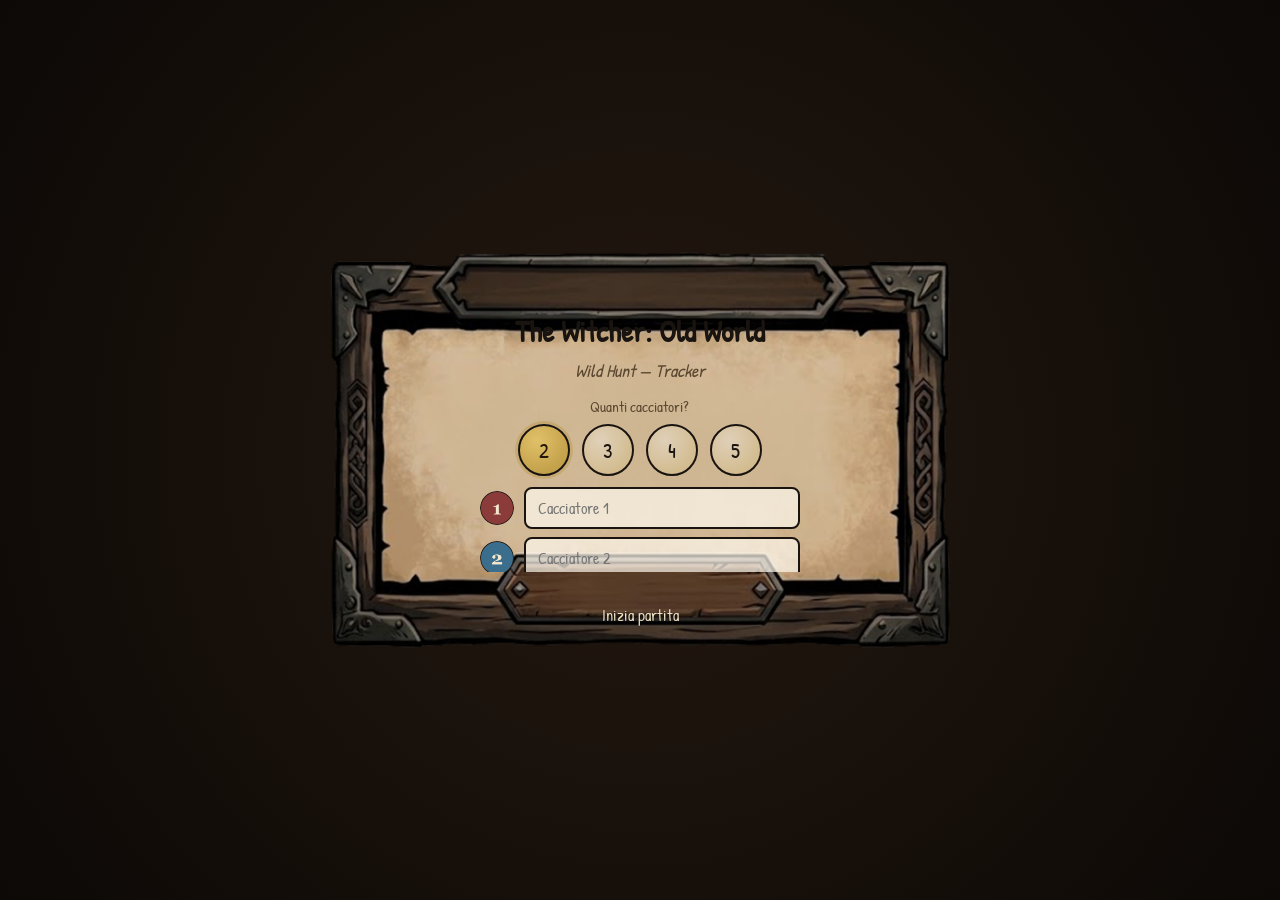
==== witcher/index.html @ 25c95993 "Add files via upload" ====
<!DOCTYPE html>
<html lang="it">
  <head>
    <meta charset="UTF-8" />
    <meta
      name="viewport"
      content="width=device-width, initial-scale=1.0, maximum-scale=1.0, user-scalable=no, viewport-fit=cover"
    />
    <meta name="theme-color" content="#2b2018" />
    <link rel="manifest" href="manifest.json" />
    <link rel="icon" href="public/favicon.svg" />
    <link rel="preconnect" href="https://fonts.googleapis.com" />
    <link rel="preconnect" href="https://fonts.gstatic.com" crossorigin />
    <link href="https://fonts.googleapis.com/css2?family=Patrick+Hand&display=swap" rel="stylesheet" />
    <link rel="stylesheet" href="style.css" />
    <title>The Witcher: Old World — Tracker</title>
  </head>
  <body>
    <div id="app"></div>
    <script src="data.js"></script>
    <script src="app.js"></script>
    <script>
      if ('serviceWorker' in navigator) {
        window.addEventListener('load', () => navigator.serviceWorker.register('sw.js').catch(() => {}))
      }
    </script>
  </body>
</html>
---- witcher/style.css ----
:root {
  --ink: #1a1410;
  --parchment: #e8d4a8;
  --parchment-dark: #cdb480;
  --gold: #b8943f;
  --bg-w: 2800;
  --bg-h: 1752;
  --font: 'Patrick Hand', 'Comic Sans MS', cursive;
}
* { box-sizing: border-box; -webkit-tap-highlight-color: transparent; margin: 0; }
html, body, #app {
  height: 100%; width: 100%; overflow: hidden;
  font-family: var(--font); color: var(--ink); background: #0c0906;
  user-select: none; touch-action: manipulation;
}
#app { display: flex; align-items: center; justify-content: center; }
button { font-family: inherit; cursor: pointer; border: none; background: none; color: inherit; padding: 0; }

/* Stage */
.stage {
  position: relative;
  aspect-ratio: var(--bg-w) / var(--bg-h);
  width: min(100vw, calc(100vh * (var(--bg-w) / var(--bg-h))));
  max-height: 100vh;
}
.stage-bg { position: absolute; inset: 0; width: 100%; height: 100%; object-fit: fill; pointer-events: none; }
.layer { position: absolute; inset: 0; }
.new-game {
  position: absolute; top: 2.5%; right: 1.8%; width: 3.4%; aspect-ratio: 1;
  border-radius: 50%; background: rgba(40,28,16,.55); border: 2px solid rgba(20,14,8,.8);
  color: #e8d4a8; font-size: clamp(14px,1.6vw,20px); line-height: 1; z-index: 20;
}
.new-game:active { transform: scale(.9); }

/* Slot mostro */
.slot-pos { position: absolute; transform: translate(-50%, -50%); }
.slot-hotspot { width: 100%; aspect-ratio: 240/272; border-radius: 12%; }
.slot-hotspot:active { background: rgba(255,255,255,.12); }
.slot-filled { width: 100%; }
.hextoken { position: relative; display: inline-block; width: 100%; aspect-ratio: 240/272; }
.hex-frame { position: absolute; inset: 0; width: 100%; height: 100%; pointer-events: none; }
.hex-photo {
  position: absolute; inset: 5%; width: 90%; height: 90%; object-fit: cover;
  clip-path: polygon(50% 1%, 95% 26%, 95% 74%, 50% 99%, 5% 74%, 5% 26%);
}
.mname { position: absolute; transform: translate(-50%, -50%); width: 16%; text-align: center; pointer-events: none; }
.mname-txt { font-family: var(--font); font-size: clamp(14px,1.5vw,22px); color: #1a1207; line-height: 1; }
.segui-hotspot { position: absolute; transform: translate(-50%, -50%); width: 6.6%; height: 4%; }
.segui-hotspot:active { background: rgba(255,255,255,.18); border-radius: 8px; }

/* Tracce */
.tracks {
  position: absolute; transform: translateX(-50%);
  display: flex; flex-direction: column; gap: 10px; align-items: center;
  width: 16%; max-height: 34%; overflow-y: auto;
}
.track { display: flex; align-items: center; justify-content: center; }
.track > :nth-child(2) { margin-left: -10px; }

/* Token */
.token { position: relative; display: inline-flex; flex-shrink: 0; }
.token-inner {
  position: absolute; inset: 9%; border-radius: 50%; overflow: hidden;
  display: flex; align-items: center; justify-content: center; background: var(--parchment);
}
.token-photo { width: 100%; height: 100%; object-fit: cover; }
.token-bare { width: 100%; height: 100%; object-fit: contain; }
.token-frame { position: absolute; inset: 0; width: 100%; height: 100%; pointer-events: none; }

/* Missioni */
.mission-layer { position: absolute; left: 54%; top: 18%; width: 36%; height: 70%; }
.mission-scroll { height: 100%; overflow-y: auto; display: flex; flex-direction: column; gap: 12px; padding-right: 4px; }
.mission-scroll::-webkit-scrollbar { width: 6px; }
.mission-scroll::-webkit-scrollbar-thumb { background: rgba(60,44,26,.5); border-radius: 3px; }
.mission-row { position: relative; min-height: 92px; display: flex; align-items: center; }
.mission-row.done { opacity: .5; filter: grayscale(.5) sepia(.15); }
.row-frame { position: absolute; inset: 0; width: 100%; height: 100%; object-fit: fill; pointer-events: none; }
.row-content { position: relative; z-index: 1; display: flex; align-items: center; gap: 12px; width: 100%; padding: 10px 26px; }
.row-head { display: flex; align-items: center; gap: 8px; flex-shrink: 0; }
.mnum { font-family: var(--font); font-size: 30px; color: var(--ink); min-width: 26px; text-align: center; }
.mplayer { display: flex; align-items: center; }
.mplayer .token { margin-left: -8px; }
.mplayer-empty {
  width: 36px; height: 36px; border-radius: 50%; border: 2px dashed rgba(26,20,16,.4);
  display: flex; align-items: center; justify-content: center; font-size: 20px; color: rgba(26,20,16,.5);
}
.markers { display: flex; align-items: center; gap: 10px; flex-wrap: wrap; margin-left: auto; justify-content: flex-end; }
.marker-btn { position: relative; }
.marker-check {
  position: absolute; inset: 0; display: flex; align-items: center; justify-content: center;
  font-size: 30px; color: #3ad14a; text-shadow: 0 1px 4px rgba(0,0,0,.9);
}
.add-marker {
  width: 44px; height: 44px; border-radius: 50%; border: 2px dashed rgba(26,20,16,.4);
  font-size: 22px; color: rgba(26,20,16,.55);
}
.add-marker:active { border-color: var(--gold); }
.add-mission {
  align-self: center; margin-top: 4px; font-size: 18px; color: var(--ink);
  background: rgba(180,150,90,.3); border: 2px solid rgba(26,20,16,.6); border-radius: 8px; padding: 8px 22px;
}
.add-mission:active { background: var(--gold); }

/* Dialog */
.modal-overlay {
  position: fixed; inset: 0; background: rgba(8,5,2,.7);
  display: flex; align-items: center; justify-content: center; z-index: 50; animation: fade .16s ease;
}
@keyframes fade { from { opacity: 0; } }
.dialog {
  position: relative; width: min(680px, 86vw); aspect-ratio: 1344/857;
  display: flex; flex-direction: column; align-items: center; animation: rise .2s cubic-bezier(.2,.9,.3,1.2);
}
@keyframes rise { from { transform: translateY(12px) scale(.97); opacity: 0; } }
.dialog-bg { position: absolute; inset: 0; width: 100%; height: 100%; object-fit: fill; pointer-events: none; }
.dialog-inner {
  position: absolute; z-index: 1; top: 12%; left: 11%; width: 78%; height: 72%;
  display: flex; flex-direction: column; align-items: center; gap: 12px; overflow-y: auto;
}
.dialog-title { font-family: var(--font); font-size: clamp(20px,2.6vw,30px); color: var(--ink); text-align: center; width: 100%; }
.dialog-close, .dialog-confirm {
  position: absolute; bottom: 4.5%; z-index: 2; font-family: var(--font);
  font-size: clamp(16px,2vw,22px); color: #f0e2c2; text-shadow: 0 1px 2px rgba(0,0,0,.7); padding: 4px 22px;
}
.dialog-close { left: 50%; transform: translateX(-50%); }
.dialog-confirm + .dialog-close { left: auto; right: 28%; transform: none; }
.dialog-confirm { left: 30%; transform: translateX(-50%); }
.dialog-confirm:active, .dialog-close:active { color: var(--gold); }

/* Dialog content */
.levels { display: flex; gap: 6%; align-items: center; justify-content: center; width: 100%; margin-top: 4%; }
.level-btn { width: 26%; }
.level-btn img { width: 100%; height: auto; filter: drop-shadow(0 3px 6px rgba(20,12,4,.45)); }
.level-btn:active { transform: scale(.93); }
.opts { display: flex; gap: 18px; flex-wrap: wrap; align-items: flex-start; justify-content: center; margin-top: 3%; }
.opt { position: relative; display: flex; flex-direction: column; align-items: center; gap: 6px; }
.opt:active { transform: scale(.93); }
.opt.sel::after {
  content: '✓'; position: absolute; top: -2px; right: 6px; font-size: 22px; color: #2a8a1f; text-shadow: 0 1px 3px rgba(0,0,0,.6);
}
.opt-label { font-family: var(--font); font-size: 16px; color: var(--ink); max-width: 90px; text-align: center;
  overflow: hidden; text-overflow: ellipsis; white-space: nowrap; }
.loc-grid { display: grid; grid-template-columns: repeat(6, 1fr); gap: 10px; width: 100%; margin-top: 2%; overflow-y: auto; }
.loc-opt { position: relative; display: flex; justify-content: center; padding: 3px; border-radius: 50%; }
.loc-opt.sel { box-shadow: 0 0 0 3px #3ad14a, 0 0 12px rgba(58,209,74,.6); }
.loc-check { position: absolute; inset: 0; display: flex; align-items: center; justify-content: center;
  font-size: 26px; color: #3ad14a; text-shadow: 0 1px 4px rgba(0,0,0,.9); }

/* Slot machine reel */
.reel { display: flex; flex-direction: column; align-items: center; gap: 8px; margin-top: 2%; transition: transform .25s ease; }
.reel.landed { transform: scale(1.06); }
.reel-img { width: clamp(120px,17vw,180px); height: clamp(120px,17vw,180px); object-fit: contain; }
.reel-img.blur { filter: blur(1.4px) saturate(1.08); }
.reel-label { font-family: var(--font); font-size: clamp(16px,2vw,24px); color: var(--ink); }
.reel.landed .reel-label { text-shadow: 0 0 14px rgba(184,148,63,.7); }

/* Setup */
.setup-stage { height: 100%; width: 100%; display: flex; align-items: center; justify-content: center;
  background: radial-gradient(circle at center, #241810, #0c0906); }
.setup-dialog { width: min(620px, 92vw); aspect-ratio: 1344/857; }
.setup-inner { top: auto; left: 12%; width: 76%; height: 66%; margin-top: 9.5%; gap: 7px; position: absolute; }
.setup-inner h1 { font-family: var(--font); font-size: clamp(20px,3vw,30px); text-align: center; color: var(--ink); }
.subtitle { font-style: italic; font-size: clamp(13px,1.7vw,18px); color: #5a4730; margin-bottom: 6px; }
.setup-inner label { font-family: var(--font); font-size: 15px; color: #5a4730; }
.count-row { display: flex; gap: 12px; }
.count-btn {
  width: clamp(40px,5vw,52px); aspect-ratio: 1; border-radius: 50%; border: 2px solid var(--ink);
  background: radial-gradient(circle at 36% 30%, rgba(255,255,255,.35), var(--parchment-dark));
  font-family: var(--font); font-size: clamp(16px,2vw,21px); color: var(--ink);
}
.count-btn.active {
  background: radial-gradient(circle at 36% 30%, #e0c168, var(--gold)); color: #211606;
  box-shadow: 0 0 0 3px rgba(184,148,63,.4);
}
.names { display: flex; flex-direction: column; gap: 8px; width: 100%; max-width: 320px; margin-top: 4px; }
.name-row { display: flex; align-items: center; gap: 10px; }
.name-avatar { width: 34px; height: 34px; border-radius: 50%; object-fit: cover; }
.name-row input {
  flex: 1; padding: 8px 12px; font-family: var(--font); font-size: 16px; border: 2px solid var(--ink);
  border-radius: 8px; background: rgba(255,250,238,.7); color: var(--ink); outline: none;
}
.name-row input:focus { border-color: var(--gold); box-shadow: 0 0 0 3px rgba(184,148,63,.25); }
.start { font-size: clamp(13px,1.7vw,16px); }
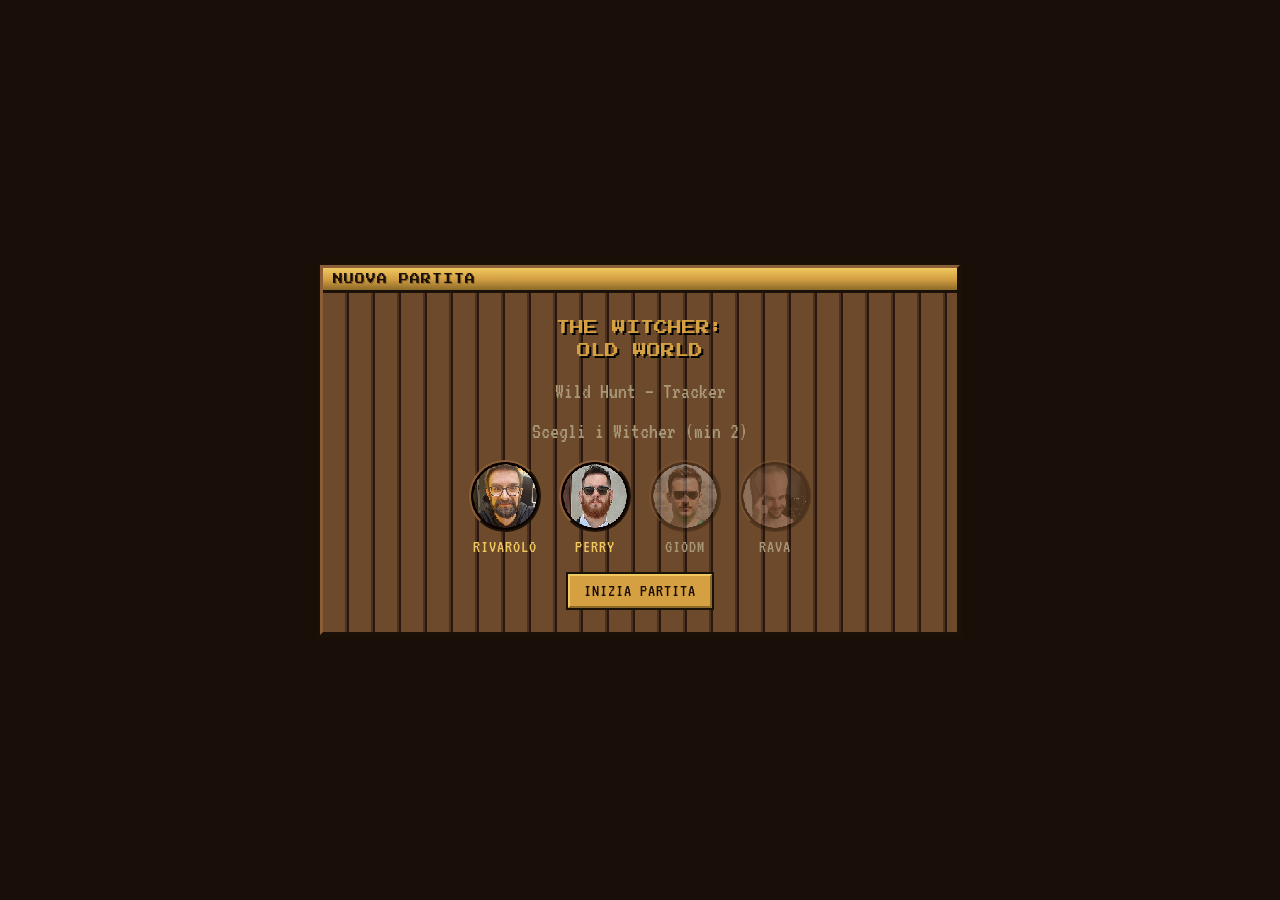
==== commit 8c469d1e: "Add files via upload" ====
--- a/witcher/index.html
+++ b/witcher/index.html
@@ -2,23 +2,23 @@
 <html lang="it">
   <head>
     <meta charset="UTF-8" />
-    <meta
-      name="viewport"
-      content="width=device-width, initial-scale=1.0, maximum-scale=1.0, user-scalable=no, viewport-fit=cover"
-    />
-    <meta name="theme-color" content="#2b2018" />
+    <meta name="viewport" content="width=device-width, initial-scale=1.0, maximum-scale=1.0, user-scalable=no, viewport-fit=cover" />
+    <meta name="theme-color" content="#1a0e08" />
+    <meta http-equiv="Cache-Control" content="no-cache, no-store, must-revalidate" />
     <link rel="manifest" href="manifest.json" />
     <link rel="icon" href="public/favicon.svg" />
     <link rel="preconnect" href="https://fonts.googleapis.com" />
     <link rel="preconnect" href="https://fonts.gstatic.com" crossorigin />
-    <link href="https://fonts.googleapis.com/css2?family=Patrick+Hand&display=swap" rel="stylesheet" />
-    <link rel="stylesheet" href="style.css" />
+    <link href="https://fonts.googleapis.com/css2?family=Press+Start+2P&family=VT323&display=swap" rel="stylesheet" />
+    <link rel="stylesheet" href="style.css?v=6" />
     <title>The Witcher: Old World — Tracker</title>
   </head>
   <body>
     <div id="app"></div>
-    <script src="data.js"></script>
-    <script src="app.js"></script>
+    <script src="data.js?v=6"></script>
+    <script src="witchers.js?v=6"></script>
+    <script src="pixelate.js?v=6"></script>
+    <script src="app.js?v=6"></script>
     <script>
       if ('serviceWorker' in navigator) {
         window.addEventListener('load', () => navigator.serviceWorker.register('sw.js').catch(() => {}))
--- a/witcher/style.css
+++ b/witcher/style.css
@@ -1,183 +1,623 @@
+/* =====================================================
+ * The Witcher: Old World — Tracker  |  PIXEL ART CSS
+ * =====================================================
+ *
+ * NESSUN PNG di cornice/overlay. Tutto il chrome è CSS:
+ *   - bordi beveled (top/left chiari, bottom/right scuri)
+ *   - background a strisce di legno via repeating-linear-gradient
+ *   - header dorato in stile arcade
+ *
+ * Token, hex e card sono shape CSS pure. Le foto dei mostri/luoghi/avatar
+ * passano attraverso il filtro mosaico (pixelate.js).
+ *
+ * Layout normale: niente position:absolute sul tavolo, niente overlay
+ * basati su % di un PNG. Tutto è flex/grid.
+ * ===================================================== */
+
 :root {
-  --ink: #1a1410;
-  --parchment: #e8d4a8;
-  --parchment-dark: #cdb480;
-  --gold: #b8943f;
-  --bg-w: 2800;
-  --bg-h: 1752;
-  --font: 'Patrick Hand', 'Comic Sans MS', cursive;
-}
-* { box-sizing: border-box; -webkit-tap-highlight-color: transparent; margin: 0; }
+  /* Palette pixel-art legno scuro */
+  --bg:          #1a0e08;
+  --wood-dark:   #2a1810;
+  --wood:        #4a3220;
+  --wood-light:  #6e4a2c;
+  --wood-hi:     #8c5e38;
+  --metal-dark:  #1a1108;
+  --metal:       #3a2e22;
+  --gold:        #d4a042;
+  --gold-light:  #f0c860;
+  --gold-dim:    #8c6a2a;
+  --parchment:   #e8d4a8;
+  --green:       #5ab068;
+  --green-dark:  #2d6038;
+  --red:         #c83a1a;
+  --red-dark:    #6e1e10;
+  --blue:        #5a8cc8;
+
+  --text:        #e8d4a8;
+  --text-dim:    #a89878;
+  --text-ink:    #1a0e08;
+
+  --font-ui:     'VT323', 'Courier New', monospace;
+  --font-pixel:  'Press Start 2P', 'VT323', monospace;
+}
+
+/* ===== reset ===== */
+* { box-sizing: border-box; margin: 0; padding: 0; -webkit-tap-highlight-color: transparent; }
 html, body, #app {
   height: 100%; width: 100%; overflow: hidden;
-  font-family: var(--font); color: var(--ink); background: #0c0906;
-  user-select: none; touch-action: manipulation;
-}
-#app { display: flex; align-items: center; justify-content: center; }
-button { font-family: inherit; cursor: pointer; border: none; background: none; color: inherit; padding: 0; }
-
-/* Stage */
-.stage {
+  font-family: var(--font-ui);
+  color: var(--text);
+  background: var(--bg);
+  user-select: none;
+  touch-action: manipulation;
+  image-rendering: pixelated;
+}
+body {
+  /* Pattern di legno orizzontale come sfondo della stanza */
+  background:
+    repeating-linear-gradient(
+      0deg,
+      #150a05 0px, #150a05 3px,
+      #1a0e08 3px, #1a0e08 28px,
+      #221510 28px, #221510 30px
+    );
+}
+button {
+  font-family: inherit; cursor: pointer; border: none;
+  background: none; color: inherit; padding: 0;
+}
+img { display: block; }
+
+/* ===== Tipografia ===== */
+.t-pixel { font-family: var(--font-pixel); letter-spacing: 1px; line-height: 1.3; }
+.t-ui    { font-family: var(--font-ui); }
+h1, h2, .title { font-family: var(--font-pixel); letter-spacing: 1px; }
+
+/* ===== Stage = root layout ===== */
+#app { display: flex; align-items: center; justify-content: center; padding: 8px; }
+
+/* ============================================
+ * COMPONENTE BASE: pannello pixel art
+ * ============================================ */
+.panel {
+  background: var(--wood-dark);
+  border-top:    3px solid var(--wood-hi);
+  border-left:   3px solid var(--wood-hi);
+  border-right:  3px solid var(--metal-dark);
+  border-bottom: 3px solid var(--metal-dark);
+  outline: 2px solid var(--metal-dark);
+  outline-offset: 0;
   position: relative;
-  aspect-ratio: var(--bg-w) / var(--bg-h);
-  width: min(100vw, calc(100vh * (var(--bg-w) / var(--bg-h))));
+}
+.panel-header {
+  background: linear-gradient(180deg, var(--gold-light) 0%, var(--gold) 50%, var(--gold-dim) 100%);
+  color: var(--text-ink);
+  font-family: var(--font-pixel);
+  font-size: 10px;
+  padding: 6px 10px;
+  border-bottom: 3px solid var(--metal-dark);
+  display: flex; align-items: center; justify-content: space-between;
+  gap: 8px;
+  text-transform: uppercase;
+  letter-spacing: 1px;
+  text-shadow: 1px 1px 0 rgba(0,0,0,.25);
+}
+.panel-body {
+  padding: 10px;
+  background:
+    repeating-linear-gradient(
+      90deg,
+      var(--wood-light) 0px,
+      var(--wood-light) 22px,
+      var(--wood) 22px,
+      var(--wood) 24px,
+      var(--wood-dark) 24px,
+      var(--wood-dark) 26px
+    );
+}
+
+/* ============================================
+ * BOTTONI pixel art
+ * ============================================ */
+.btn {
+  font-family: var(--font-ui);
+  font-size: 18px;
+  line-height: 1;
+  padding: 6px 14px;
+  background: var(--wood-light);
+  color: var(--text);
+  border-top:    2px solid var(--wood-hi);
+  border-left:   2px solid var(--wood-hi);
+  border-right:  2px solid var(--wood-dark);
+  border-bottom: 2px solid var(--wood-dark);
+  outline: 2px solid var(--metal-dark);
+  text-transform: uppercase;
+  letter-spacing: 1px;
+  cursor: pointer;
+}
+.btn:active {
+  border-top-color:    var(--wood-dark);
+  border-left-color:   var(--wood-dark);
+  border-right-color:  var(--wood-hi);
+  border-bottom-color: var(--wood-hi);
+  transform: translate(1px, 1px);
+}
+.btn-primary {
+  background: var(--gold);
+  color: var(--text-ink);
+  border-top-color:    var(--gold-light);
+  border-left-color:   var(--gold-light);
+  border-right-color:  var(--gold-dim);
+  border-bottom-color: var(--gold-dim);
+}
+.btn-primary:active {
+  border-top-color:    var(--gold-dim);
+  border-left-color:   var(--gold-dim);
+  border-right-color:  var(--gold-light);
+  border-bottom-color: var(--gold-light);
+}
+.btn-danger { background: var(--red-dark); }
+.btn-sm     { font-size: 14px; padding: 3px 8px; }
+.btn:disabled, .btn[aria-disabled="true"] {
+  opacity: .4; cursor: not-allowed;
+}
+
+/* ============================================
+ * BADGE numerici (pixel)
+ * ============================================ */
+.badge {
+  display: inline-flex; align-items: center; justify-content: center;
+  background: var(--metal-dark); color: var(--gold);
+  font-family: var(--font-pixel); font-size: 10px;
+  padding: 4px 6px; min-width: 22px;
+  border-top:    1px solid var(--metal);
+  border-left:   1px solid var(--metal);
+  border-right:  1px solid #000;
+  border-bottom: 1px solid #000;
+}
+.badge-lg { font-size: 14px; padding: 6px 10px; min-width: 32px; }
+
+/* ============================================
+ * TOKEN: cerchio pixelato con foto + numero
+ * ============================================ */
+.token {
+  position: relative;
+  width: 44px; height: 44px;
+  background: var(--wood-dark);
+  border-top:    2px solid var(--wood-hi);
+  border-left:   2px solid var(--wood-hi);
+  border-right:  2px solid var(--metal-dark);
+  border-bottom: 2px solid var(--metal-dark);
+  border-radius: 50%;
+  flex-shrink: 0;
+  /* niente overflow hidden qui — il numero deve poter uscire dal cerchio */
+}
+.token-img {
+  width: 100%; height: 100%;
+  object-fit: cover;
+  image-rendering: pixelated;
+  border-radius: 50%;   /* clip alla forma del token */
+}
+.token-num {
+  position: absolute;
+  top: -6px; left: -6px;
+  background: var(--metal-dark);
+  color: var(--gold);
+  font-family: var(--font-pixel);
+  font-size: 12px;
+  padding: 4px 6px;
+  border: 2px solid var(--gold);
+  z-index: 3;
+  line-height: 1;
+  min-width: 22px;
+  text-align: center;
+}
+.token-check {
+  position: absolute; inset: 0;
+  display: flex; align-items: center; justify-content: center;
+  font-size: 28px;
+  background: rgba(45, 96, 56, .55);
+  text-shadow: 1px 1px 0 #000;
+}
+.token.done .token-img { opacity: .45; }
+
+.token-sm { width: 36px; height: 36px; }
+.token-sm .token-num { font-size: 10px; padding: 2px 4px; min-width: 18px; top: -5px; left: -5px; }
+
+/* ============================================
+ * HEX mostro (esagono CSS, niente PNG)
+ * ============================================ */
+.hex {
+  position: relative;
+  width: 84px; height: 96px;
+  flex-shrink: 0;
+  cursor: pointer;
+}
+.hex-shape {
+  position: absolute; inset: 0;
+  background: var(--wood-dark);
+  clip-path: polygon(50% 0%, 100% 25%, 100% 75%, 50% 100%, 0% 75%, 0% 25%);
+}
+.hex-shape-inner {
+  position: absolute; inset: 4px;
+  background: var(--wood-light);
+  clip-path: polygon(50% 0%, 100% 25%, 100% 75%, 50% 100%, 0% 75%, 0% 25%);
+  overflow: hidden;
+}
+.hex-img {
+  position: absolute; inset: 0;
+  width: 100%; height: 100%;
+  object-fit: cover;
+  image-rendering: pixelated;
+}
+.hex-empty {
+  position: absolute; inset: 0;
+  display: flex; align-items: center; justify-content: center;
+  color: var(--gold);
+  font-family: var(--font-pixel);
+  font-size: 22px;
+  text-shadow: 1px 1px 0 #000;
+}
+.hex-num {
+  position: absolute;
+  top: 8px; left: 50%; transform: translateX(-50%);
+  z-index: 3;
+}
+.hex-plus {
+  position: absolute; inset: 0;
+  display: flex; align-items: center; justify-content: center;
+  z-index: 3;
+  color: var(--text);
+  font-family: var(--font-pixel);
+  font-size: 28px;
+  text-shadow: 2px 2px 0 #000;
+}
+.hex-content {
+  position: absolute; inset: 0;
+  display: flex; align-items: center; justify-content: center;
+  z-index: 3;
+  font-family: var(--font-pixel);
+  font-size: 14px;
+  color: var(--text);
+  text-shadow: 1px 1px 0 #000;
+}
+.hex:active { transform: translateY(1px); }
+
+/* ============================================
+ * SETUP screen
+ * ============================================ */
+.setup-wrap {
+  display: flex; align-items: center; justify-content: center;
+  width: 100%; height: 100%;
+}
+.setup-panel { width: min(640px, 96vw); }
+.setup-body {
+  display: flex; flex-direction: column; align-items: center;
+  gap: 18px; padding: 24px;
+}
+.setup-title {
+  font-family: var(--font-pixel); font-size: 14px;
+  color: var(--gold); text-align: center; line-height: 1.6;
+  text-shadow: 2px 2px 0 #000;
+}
+.setup-sub {
+  font-family: var(--font-ui); font-size: 22px;
+  color: var(--text-dim);
+}
+.witcher-grid {
+  display: flex; gap: 18px; justify-content: center; flex-wrap: wrap;
+}
+.witcher-pick {
+  display: flex; flex-direction: column; align-items: center; gap: 6px;
+  background: none; cursor: pointer;
+}
+.witcher-pick .token {
+  width: 72px; height: 72px;
+  opacity: .35;
+  transition: opacity .12s;
+}
+.witcher-pick.sel .token { opacity: 1; }
+.witcher-pick .w-name {
+  font-family: var(--font-ui);
+  font-size: 18px;
+  color: var(--text-dim);
+  letter-spacing: 1px;
+}
+.witcher-pick.sel .w-name { color: var(--gold-light); }
+
+/* ============================================
+ * TAVOLO: griglia 2 colonne (mostri | missioni)
+ * ============================================ */
+.table {
+  display: grid;
+  grid-template-columns: 1fr 1fr;
+  gap: 10px;
+  width: 100%; height: 100%;
+  max-width: 1400px;
   max-height: 100vh;
-}
-.stage-bg { position: absolute; inset: 0; width: 100%; height: 100%; object-fit: fill; pointer-events: none; }
-.layer { position: absolute; inset: 0; }
-.new-game {
-  position: absolute; top: 2.5%; right: 1.8%; width: 3.4%; aspect-ratio: 1;
-  border-radius: 50%; background: rgba(40,28,16,.55); border: 2px solid rgba(20,14,8,.8);
-  color: #e8d4a8; font-size: clamp(14px,1.6vw,20px); line-height: 1; z-index: 20;
-}
-.new-game:active { transform: scale(.9); }
-
-/* Slot mostro */
-.slot-pos { position: absolute; transform: translate(-50%, -50%); }
-.slot-hotspot { width: 100%; aspect-ratio: 240/272; border-radius: 12%; }
-.slot-hotspot:active { background: rgba(255,255,255,.12); }
-.slot-filled { width: 100%; }
-.hextoken { position: relative; display: inline-block; width: 100%; aspect-ratio: 240/272; }
-.hex-frame { position: absolute; inset: 0; width: 100%; height: 100%; pointer-events: none; }
-.hex-photo {
-  position: absolute; inset: 5%; width: 90%; height: 90%; object-fit: cover;
-  clip-path: polygon(50% 1%, 95% 26%, 95% 74%, 50% 99%, 5% 74%, 5% 26%);
-}
-.mname { position: absolute; transform: translate(-50%, -50%); width: 16%; text-align: center; pointer-events: none; }
-.mname-txt { font-family: var(--font); font-size: clamp(14px,1.5vw,22px); color: #1a1207; line-height: 1; }
-.segui-hotspot { position: absolute; transform: translate(-50%, -50%); width: 6.6%; height: 4%; }
-.segui-hotspot:active { background: rgba(255,255,255,.18); border-radius: 8px; }
-
-/* Tracce */
+  padding: 6px;
+}
+
+/* Pannello a sinistra: 3 card mostro affiancate */
+.monsters {
+  display: grid;
+  grid-template-columns: repeat(3, 1fr);
+  gap: 8px;
+}
+.monster-card { display: flex; flex-direction: column; }
+.monster-card .panel-body {
+  flex: 1;
+  display: flex; flex-direction: column;
+  align-items: center;
+  gap: 8px;
+  min-height: 0;
+}
+.terrain-icon {
+  width: 18px; height: 18px;
+  image-rendering: pixelated;
+}
+.monster-hex-wrap {
+  display: flex; flex-direction: column; align-items: center; gap: 4px;
+}
+.monster-name {
+  font-family: var(--font-ui);
+  font-size: 18px;
+  color: var(--text);
+  text-align: center;
+  line-height: 1;
+  min-height: 18px;
+  letter-spacing: 1px;
+}
 .tracks {
-  position: absolute; transform: translateX(-50%);
-  display: flex; flex-direction: column; gap: 10px; align-items: center;
-  width: 16%; max-height: 34%; overflow-y: auto;
-}
-.track { display: flex; align-items: center; justify-content: center; }
-.track > :nth-child(2) { margin-left: -10px; }
-
-/* Token */
-.token { position: relative; display: inline-flex; flex-shrink: 0; }
-.token-inner {
-  position: absolute; inset: 9%; border-radius: 50%; overflow: hidden;
-  display: flex; align-items: center; justify-content: center; background: var(--parchment);
-}
-.token-photo { width: 100%; height: 100%; object-fit: cover; }
-.token-bare { width: 100%; height: 100%; object-fit: contain; }
-.token-frame { position: absolute; inset: 0; width: 100%; height: 100%; pointer-events: none; }
-
-/* Missioni */
-.mission-layer { position: absolute; left: 54%; top: 18%; width: 36%; height: 70%; }
-.mission-scroll { height: 100%; overflow-y: auto; display: flex; flex-direction: column; gap: 12px; padding-right: 4px; }
-.mission-scroll::-webkit-scrollbar { width: 6px; }
-.mission-scroll::-webkit-scrollbar-thumb { background: rgba(60,44,26,.5); border-radius: 3px; }
-.mission-row { position: relative; min-height: 92px; display: flex; align-items: center; }
-.mission-row.done { opacity: .5; filter: grayscale(.5) sepia(.15); }
-.row-frame { position: absolute; inset: 0; width: 100%; height: 100%; object-fit: fill; pointer-events: none; }
-.row-content { position: relative; z-index: 1; display: flex; align-items: center; gap: 12px; width: 100%; padding: 10px 26px; }
-.row-head { display: flex; align-items: center; gap: 8px; flex-shrink: 0; }
-.mnum { font-family: var(--font); font-size: 30px; color: var(--ink); min-width: 26px; text-align: center; }
-.mplayer { display: flex; align-items: center; }
-.mplayer .token { margin-left: -8px; }
-.mplayer-empty {
-  width: 36px; height: 36px; border-radius: 50%; border: 2px dashed rgba(26,20,16,.4);
-  display: flex; align-items: center; justify-content: center; font-size: 20px; color: rgba(26,20,16,.5);
-}
-.markers { display: flex; align-items: center; gap: 10px; flex-wrap: wrap; margin-left: auto; justify-content: flex-end; }
-.marker-btn { position: relative; }
-.marker-check {
-  position: absolute; inset: 0; display: flex; align-items: center; justify-content: center;
-  font-size: 30px; color: #3ad14a; text-shadow: 0 1px 4px rgba(0,0,0,.9);
-}
-.add-marker {
-  width: 44px; height: 44px; border-radius: 50%; border: 2px dashed rgba(26,20,16,.4);
-  font-size: 22px; color: rgba(26,20,16,.55);
-}
-.add-marker:active { border-color: var(--gold); }
-.add-mission {
-  align-self: center; margin-top: 4px; font-size: 18px; color: var(--ink);
-  background: rgba(180,150,90,.3); border: 2px solid rgba(26,20,16,.6); border-radius: 8px; padding: 8px 22px;
-}
-.add-mission:active { background: var(--gold); }
-
-/* Dialog */
-.modal-overlay {
-  position: fixed; inset: 0; background: rgba(8,5,2,.7);
-  display: flex; align-items: center; justify-content: center; z-index: 50; animation: fade .16s ease;
+  display: flex; flex-direction: column; gap: 4px;
+  align-items: center; width: 100%;
+  overflow-y: auto;
+  flex: 1; min-height: 0;
+}
+.track {
+  display: flex; align-items: center; gap: 4px;
+}
+
+/* Pannello destro: missioni */
+.missions { display: flex; flex-direction: column; min-height: 0; }
+.missions .panel-body {
+  flex: 1;
+  display: flex; flex-direction: column;
+  gap: 8px;
+  overflow-y: auto;
+  min-height: 0;
+}
+
+/* Card missione */
+.mission {
+  background: var(--wood);
+  border-top:    2px solid var(--wood-hi);
+  border-left:   2px solid var(--wood-hi);
+  border-right:  2px solid var(--wood-dark);
+  border-bottom: 2px solid var(--wood-dark);
+  outline: 1px solid var(--metal-dark);
+  padding: 8px;
+  display: flex; align-items: center; gap: 10px;
+  flex-wrap: wrap;
+}
+.mission.done {
+  background: var(--green-dark);
+  outline-color: var(--green);
+}
+.mission-num {
+  font-family: var(--font-pixel);
+  font-size: 14px;
+  color: var(--gold-light);
+  background: var(--metal-dark);
+  padding: 6px 10px;
+  border: 1px solid var(--gold);
+  flex-shrink: 0;
+}
+.mission-witchers {
+  display: flex; align-items: center; flex-shrink: 0;
+  background: none; cursor: pointer; padding: 2px;
+  border: none;
+}
+.mission-witchers .token { width: 32px; height: 32px; margin-left: -6px; }
+.mission-witchers .token:first-child { margin-left: 0; }
+.mission-witchers-add {
+  display: inline-flex; align-items: center; justify-content: center;
+  width: 28px; height: 28px; margin-left: 4px;
+  background: var(--metal-dark); color: var(--gold);
+  font-family: var(--font-pixel); font-size: 14px;
+  border: 2px solid var(--gold-dim);
+  line-height: 1;
+}
+.mission-witchers:active .mission-witchers-add {
+  background: var(--gold); color: var(--text-ink);
+}
+.mission-markers {
+  display: flex; gap: 6px; flex-wrap: wrap;
+  margin-left: auto;
+}
+.mission-actions { display: flex; gap: 4px; }
+
+/* ============================================
+ * Slot vuoto / placeholder
+ * ============================================ */
+.slot-empty {
+  font-family: var(--font-ui);
+  font-size: 18px;
+  color: var(--text-dim);
+  text-align: center;
+}
+
+/* ============================================
+ * NEW GAME btn
+ * ============================================ */
+.new-game-btn {
+  font-family: var(--font-pixel); font-size: 9px;
+  background: none; color: var(--text-ink);
+  cursor: pointer; padding: 0;
+}
+
+/* ============================================
+ * MODAL / DIALOG (pixel)
+ * ============================================ */
+.modal {
+  position: fixed; inset: 0; z-index: 50;
+  background: rgba(8,4,2,.78);
+  display: flex; align-items: center; justify-content: center;
+  padding: 10px;
+  animation: fade .15s ease;
 }
 @keyframes fade { from { opacity: 0; } }
+
 .dialog {
-  position: relative; width: min(680px, 86vw); aspect-ratio: 1344/857;
-  display: flex; flex-direction: column; align-items: center; animation: rise .2s cubic-bezier(.2,.9,.3,1.2);
-}
-@keyframes rise { from { transform: translateY(12px) scale(.97); opacity: 0; } }
-.dialog-bg { position: absolute; inset: 0; width: 100%; height: 100%; object-fit: fill; pointer-events: none; }
-.dialog-inner {
-  position: absolute; z-index: 1; top: 12%; left: 11%; width: 78%; height: 72%;
-  display: flex; flex-direction: column; align-items: center; gap: 12px; overflow-y: auto;
-}
-.dialog-title { font-family: var(--font); font-size: clamp(20px,2.6vw,30px); color: var(--ink); text-align: center; width: 100%; }
-.dialog-close, .dialog-confirm {
-  position: absolute; bottom: 4.5%; z-index: 2; font-family: var(--font);
-  font-size: clamp(16px,2vw,22px); color: #f0e2c2; text-shadow: 0 1px 2px rgba(0,0,0,.7); padding: 4px 22px;
-}
-.dialog-close { left: 50%; transform: translateX(-50%); }
-.dialog-confirm + .dialog-close { left: auto; right: 28%; transform: none; }
-.dialog-confirm { left: 30%; transform: translateX(-50%); }
-.dialog-confirm:active, .dialog-close:active { color: var(--gold); }
-
-/* Dialog content */
-.levels { display: flex; gap: 6%; align-items: center; justify-content: center; width: 100%; margin-top: 4%; }
-.level-btn { width: 26%; }
-.level-btn img { width: 100%; height: auto; filter: drop-shadow(0 3px 6px rgba(20,12,4,.45)); }
-.level-btn:active { transform: scale(.93); }
-.opts { display: flex; gap: 18px; flex-wrap: wrap; align-items: flex-start; justify-content: center; margin-top: 3%; }
-.opt { position: relative; display: flex; flex-direction: column; align-items: center; gap: 6px; }
-.opt:active { transform: scale(.93); }
-.opt.sel::after {
-  content: '✓'; position: absolute; top: -2px; right: 6px; font-size: 22px; color: #2a8a1f; text-shadow: 0 1px 3px rgba(0,0,0,.6);
-}
-.opt-label { font-family: var(--font); font-size: 16px; color: var(--ink); max-width: 90px; text-align: center;
-  overflow: hidden; text-overflow: ellipsis; white-space: nowrap; }
-.loc-grid { display: grid; grid-template-columns: repeat(6, 1fr); gap: 10px; width: 100%; margin-top: 2%; overflow-y: auto; }
-.loc-opt { position: relative; display: flex; justify-content: center; padding: 3px; border-radius: 50%; }
-.loc-opt.sel { box-shadow: 0 0 0 3px #3ad14a, 0 0 12px rgba(58,209,74,.6); }
-.loc-check { position: absolute; inset: 0; display: flex; align-items: center; justify-content: center;
-  font-size: 26px; color: #3ad14a; text-shadow: 0 1px 4px rgba(0,0,0,.9); }
-
-/* Slot machine reel */
-.reel { display: flex; flex-direction: column; align-items: center; gap: 8px; margin-top: 2%; transition: transform .25s ease; }
-.reel.landed { transform: scale(1.06); }
-.reel-img { width: clamp(120px,17vw,180px); height: clamp(120px,17vw,180px); object-fit: contain; }
-.reel-img.blur { filter: blur(1.4px) saturate(1.08); }
-.reel-label { font-family: var(--font); font-size: clamp(16px,2vw,24px); color: var(--ink); }
-.reel.landed .reel-label { text-shadow: 0 0 14px rgba(184,148,63,.7); }
-
-/* Setup */
-.setup-stage { height: 100%; width: 100%; display: flex; align-items: center; justify-content: center;
-  background: radial-gradient(circle at center, #241810, #0c0906); }
-.setup-dialog { width: min(620px, 92vw); aspect-ratio: 1344/857; }
-.setup-inner { top: auto; left: 12%; width: 76%; height: 66%; margin-top: 9.5%; gap: 7px; position: absolute; }
-.setup-inner h1 { font-family: var(--font); font-size: clamp(20px,3vw,30px); text-align: center; color: var(--ink); }
-.subtitle { font-style: italic; font-size: clamp(13px,1.7vw,18px); color: #5a4730; margin-bottom: 6px; }
-.setup-inner label { font-family: var(--font); font-size: 15px; color: #5a4730; }
-.count-row { display: flex; gap: 12px; }
-.count-btn {
-  width: clamp(40px,5vw,52px); aspect-ratio: 1; border-radius: 50%; border: 2px solid var(--ink);
-  background: radial-gradient(circle at 36% 30%, rgba(255,255,255,.35), var(--parchment-dark));
-  font-family: var(--font); font-size: clamp(16px,2vw,21px); color: var(--ink);
-}
-.count-btn.active {
-  background: radial-gradient(circle at 36% 30%, #e0c168, var(--gold)); color: #211606;
-  box-shadow: 0 0 0 3px rgba(184,148,63,.4);
-}
-.names { display: flex; flex-direction: column; gap: 8px; width: 100%; max-width: 320px; margin-top: 4px; }
-.name-row { display: flex; align-items: center; gap: 10px; }
-.name-avatar { width: 34px; height: 34px; border-radius: 50%; object-fit: cover; }
-.name-row input {
-  flex: 1; padding: 8px 12px; font-family: var(--font); font-size: 16px; border: 2px solid var(--ink);
-  border-radius: 8px; background: rgba(255,250,238,.7); color: var(--ink); outline: none;
-}
-.name-row input:focus { border-color: var(--gold); box-shadow: 0 0 0 3px rgba(184,148,63,.25); }
-.start { font-size: clamp(13px,1.7vw,16px); }
+  width: min(720px, 96vw);
+  max-height: 92vh;
+  display: flex; flex-direction: column;
+  animation: rise .2s cubic-bezier(.2,.9,.3,1.2);
+}
+@keyframes rise { from { transform: translateY(8px) scale(.98); opacity: 0; } }
+.dialog .panel-body {
+  display: flex; flex-direction: column;
+  gap: 14px; align-items: center;
+  padding: 18px;
+  overflow-y: auto;
+}
+.dialog-actions {
+  background: var(--metal-dark);
+  padding: 8px 12px;
+  display: flex; gap: 10px; justify-content: center;
+  border-top: 2px solid var(--gold);
+}
+
+/* Scelta livello mostro */
+.levels { display: flex; gap: 14px; justify-content: center; flex-wrap: wrap; }
+.level-btn {
+  background: none; cursor: pointer;
+  padding: 6px; transition: transform .12s;
+}
+.level-btn img {
+  width: 110px; height: auto;
+  image-rendering: pixelated;
+  filter: drop-shadow(2px 2px 0 #000);
+}
+.level-btn:active { transform: scale(.94); }
+
+/* Opzioni (witcher / luoghi nei dialog) */
+.opts {
+  display: flex; gap: 12px; justify-content: center; flex-wrap: wrap;
+}
+.opt {
+  display: flex; flex-direction: column; align-items: center; gap: 4px;
+  background: none; cursor: pointer; padding: 4px;
+}
+.opt .token { width: 56px; height: 56px; opacity: .55; }
+.opt.sel .token { opacity: 1; outline: 2px solid var(--gold); outline-offset: 2px; }
+.opt-label { font-family: var(--font-ui); font-size: 18px; color: var(--text); }
+.opt.sel .opt-label { color: var(--gold-light); }
+
+/* Griglia luoghi (18) */
+.loc-grid {
+  display: grid;
+  grid-template-columns: repeat(6, 1fr);
+  gap: 8px;
+  width: 100%;
+  max-width: 480px;
+}
+.loc-grid .opt { padding: 2px; }
+.loc-grid .token { width: 100%; max-width: 56px; height: auto; aspect-ratio: 1; }
+
+/* ============================================
+ * SLOT MACHINE (randomizer)
+ * ============================================ */
+.reel {
+  display: flex; flex-direction: column; align-items: center;
+  gap: 10px; padding: 10px;
+}
+.reel-frame {
+  width: 140px; height: 140px;
+  background: none;
+  display: flex; align-items: center; justify-content: center;
+  overflow: hidden;
+}
+.reel-frame img {
+  max-width: 100%; max-height: 100%;
+  image-rendering: pixelated;
+}
+.reel-frame.blur img { filter: blur(1.5px); }
+.reel-label {
+  font-family: var(--font-pixel); font-size: 12px;
+  color: var(--gold-light);
+  text-align: center;
+  text-shadow: 1px 1px 0 #000;
+}
+.reel.landed .reel-label { color: var(--green); }
+
+/* ============================================
+ * SCONFITTO (defeat)
+ * ============================================ */
+.defeat {
+  position: fixed; inset: 0; z-index: 100;
+  background: rgba(8,4,2,.85);
+  display: flex; flex-direction: column;
+  align-items: center; justify-content: center;
+  gap: 24px;
+  animation: fade .15s ease;
+  transition: opacity .25s ease;
+}
+.defeat.out { opacity: 0; }
+.defeat-hex-stage {
+  position: relative;
+  width: 200px; height: 220px;
+}
+.defeat-half {
+  position: absolute; inset: 0;
+}
+.defeat-half .hex {
+  width: 100%; height: 100%;
+}
+.defeat-half.top {
+  clip-path: polygon(0 0, 100% 0, 100% 30%, 0 70%);
+  animation: cutTop .7s .5s cubic-bezier(.4,0,.7,1) forwards;
+}
+.defeat-half.bot {
+  clip-path: polygon(0 70%, 100% 30%, 100% 100%, 0 100%);
+  animation: cutBot .7s .5s cubic-bezier(.4,0,.7,1) forwards;
+}
+@keyframes cutTop { to { transform: translate(-10%, -16%) rotate(-3deg); opacity: .3; } }
+@keyframes cutBot { to { transform: translate( 10%,  16%) rotate( 3deg); opacity: .3; } }
+
+.defeat-slash {
+  position: absolute; top: 50%; left: -25%;
+  width: 150%; height: 4px;
+  background: linear-gradient(90deg, transparent, #fff 50%, transparent);
+  filter: drop-shadow(0 0 10px #fff);
+  transform: rotate(-22deg) translateX(-100%);
+  animation: slash .35s .2s ease-out forwards;
+}
+@keyframes slash {
+  from { transform: rotate(-22deg) translateX(-100%); }
+  to   { transform: rotate(-22deg) translateX(100%); }
+}
+.defeat-text {
+  font-family: var(--font-pixel);
+  font-size: clamp(20px, 4vw, 36px);
+  color: var(--red);
+  letter-spacing: 4px;
+  text-shadow: 3px 3px 0 #000, 0 0 16px rgba(200,58,26,.4);
+  opacity: 0;
+  animation: defeatText .35s .8s cubic-bezier(.2,1,.4,1.05) forwards;
+}
+@keyframes defeatText {
+  from { opacity: 0; transform: scale(.85); }
+  to   { opacity: 1; transform: scale(1); }
+}
+
+/* ============================================
+ * Scrollbar pixel
+ * ============================================ */
+::-webkit-scrollbar          { width: 8px; height: 8px; }
+::-webkit-scrollbar-track    { background: var(--wood-dark); }
+::-webkit-scrollbar-thumb    {
+  background: var(--gold-dim);
+  border: 1px solid var(--metal-dark);
+}
+::-webkit-scrollbar-thumb:hover { background: var(--gold); }
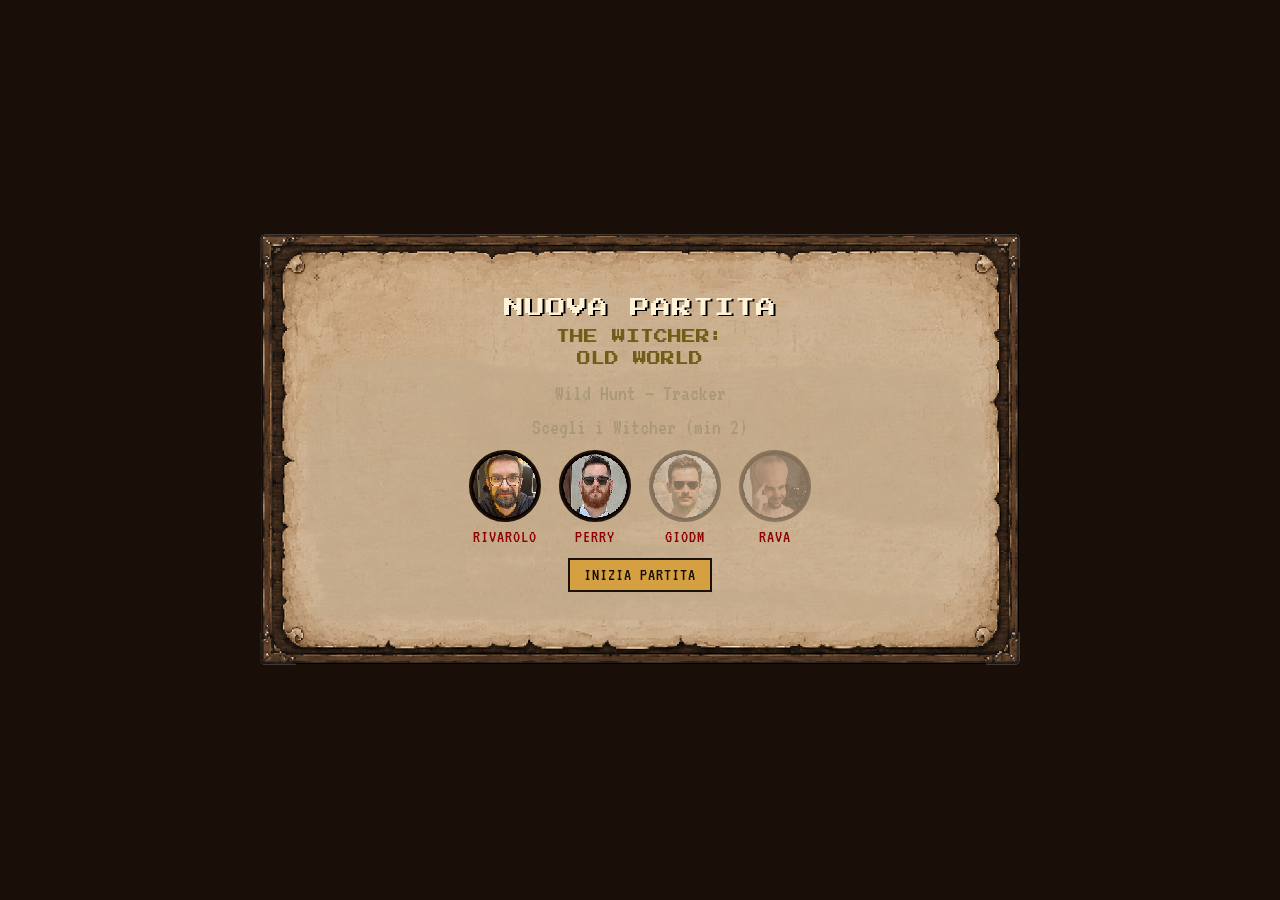
==== commit fbb48e49: "Add files via upload" ====
--- a/witcher/index.html
+++ b/witcher/index.html
@@ -10,15 +10,15 @@
     <link rel="preconnect" href="https://fonts.googleapis.com" />
     <link rel="preconnect" href="https://fonts.gstatic.com" crossorigin />
     <link href="https://fonts.googleapis.com/css2?family=Press+Start+2P&family=VT323&display=swap" rel="stylesheet" />
-    <link rel="stylesheet" href="style.css?v=6" />
+    <link rel="stylesheet" href="style.css?v=7" />
     <title>The Witcher: Old World — Tracker</title>
   </head>
   <body>
     <div id="app"></div>
-    <script src="data.js?v=6"></script>
-    <script src="witchers.js?v=6"></script>
-    <script src="pixelate.js?v=6"></script>
-    <script src="app.js?v=6"></script>
+    <script src="data.js?v=7"></script>
+    <script src="witchers.js?v=7"></script>
+    <script src="pixelate.js?v=7"></script>
+    <script src="app.js?v=7"></script>
     <script>
       if ('serviceWorker' in navigator) {
         window.addEventListener('load', () => navigator.serviceWorker.register('sw.js').catch(() => {}))
--- a/witcher/style.css
+++ b/witcher/style.css
@@ -66,7 +66,16 @@
   font-family: inherit; cursor: pointer; border: none;
   background: none; color: inherit; padding: 0;
 }
-img { display: block; }
+img {
+  display: block;
+  /* niente callout/drag nativo su tablet (long-press mostro) */
+  -webkit-user-drag: none;
+  user-select: none;
+  -webkit-touch-callout: none;
+  pointer-events: none;
+}
+/* L'unica img che DEVE ricevere click (se mai) la marchiamo con .clickable */
+img.clickable { pointer-events: auto; }
 
 /* ===== Tipografia ===== */
 .t-pixel { font-family: var(--font-pixel); letter-spacing: 1px; line-height: 1.3; }
@@ -76,15 +85,94 @@
 /* ===== Stage = root layout ===== */
 #app { display: flex; align-items: center; justify-content: center; padding: 8px; }
 
+/* La stage del tavolo monta il PNG di sfondo a proporzione 1706/922.
+   Il layout interno NON usa più posizioni assolute % — solo grid/flex.
+   Padding-top elevato per posizionare gli elementi SOTTO le icone terrain e il titolo "MISSIONI" già disegnati nello sfondo. */
+.table {
+  background-image: url('public/ui/bg_table.png?v=6');
+  background-size: 100% 100%;
+  background-repeat: no-repeat;
+  aspect-ratio: 1706 / 922;
+  width: min(100vw, calc(100vh * (1706 / 922)));
+  max-height: 100vh;
+  height: auto;
+  padding: 0;
+  position: relative;
+  /* container query: 1cqw = 1% della width della table → tutto interno scala col viewport */
+  container-type: inline-size;
+}
+
+/* Pannelli interni: trasparenti, niente bordi, niente header (titoli e icone sono nel PNG) */
+.table .panel {
+  background: none;
+  border: none;
+  outline: none;
+}
+.table .panel-header { display: none; }
+.table .panel-body {
+  background: none;
+  padding: 0% 10% 10% 12%;   /* top alto = sotto le icone tonde / titolo MISSIONI */
+  margin-top:22%;
+}
+
+/* Posizionamento card mostro all'interno della propria colonna (decisione utente)
+   — in cqw così su tablet scala proporzionalmente. */
+.table .monster-card { margin-top: 8.7cqw; margin-left: 4cqw; }
+.table .monster-card .btn-sm { margin-top: 1.2cqw; margin-bottom: 2.4cqw; }
+/* Spazio per il numero token che sbuca top-left, dentro al container .tracks
+   che ha overflow-y:auto (altrimenti viene clippato). */
+.table .tracks { padding: 10px 10px 0 10px; }
+
+/* Toolbar in alto a destra: timer + bottoni partita */
+.top-toolbar {
+  position: absolute;
+  top: 6px; right: 8px;
+  display: flex; gap: 6px; align-items: center;
+  z-index: 5;
+}
+.game-timer {
+  background: var(--metal-dark);
+  color: var(--gold-light);
+  font-family: var(--font-pixel);
+  font-size: 11px;
+  padding: 6px 10px;
+  border: 1px solid var(--gold-dim);
+}
+.top-btn {
+  background: var(--metal-dark);
+  color: var(--gold);
+  border: 1px solid var(--gold-dim);
+  padding: 5px 9px;
+  font-family: var(--font-pixel);
+  font-size: 9px;
+  cursor: pointer;
+}
+.top-btn:active { transform: translate(1px, 1px); }
+
+/* Hotspot trasparenti sopra le icone tonde foresta/acqua/montagna del bg.
+   Click = randomizer di un luogo per quel terreno (peek). */
+.terrain-spot {
+  position: absolute;
+  width: 7cqw; height: 7cqw;
+  background: transparent;
+  border: none;
+  cursor: pointer;
+  z-index: 4;
+  /* aiuto visivo solo in debug:
+     outline: 1px dashed rgba(0,255,213,.5); */
+}
+.terrain-spot:active { transform: scale(.9); }
+/* Posizioni stimate dalle icone tonde nello sfondo bg_table.png — regolabili */
+.terrain-spot-forest   { top: 1.5cqw; left: 6.5cqw; }
+.terrain-spot-water    { top: 1.5cqw; left: 22.5cqw; }
+.terrain-spot-mountain { top: 1.5cqw; left: 38.5cqw; }
+
 /* ============================================
  * COMPONENTE BASE: pannello pixel art
  * ============================================ */
 .panel {
   background: var(--wood-dark);
-  border-top:    3px solid var(--wood-hi);
-  border-left:   3px solid var(--wood-hi);
-  border-right:  3px solid var(--metal-dark);
-  border-bottom: 3px solid var(--metal-dark);
+  border: 3px solid var(--metal-dark);
   outline: 2px solid var(--metal-dark);
   outline-offset: 0;
   position: relative;
@@ -126,35 +214,16 @@
   padding: 6px 14px;
   background: var(--wood-light);
   color: var(--text);
-  border-top:    2px solid var(--wood-hi);
-  border-left:   2px solid var(--wood-hi);
-  border-right:  2px solid var(--wood-dark);
-  border-bottom: 2px solid var(--wood-dark);
-  outline: 2px solid var(--metal-dark);
+  border: 2px solid var(--metal-dark);
   text-transform: uppercase;
   letter-spacing: 1px;
   cursor: pointer;
 }
-.btn:active {
-  border-top-color:    var(--wood-dark);
-  border-left-color:   var(--wood-dark);
-  border-right-color:  var(--wood-hi);
-  border-bottom-color: var(--wood-hi);
-  transform: translate(1px, 1px);
-}
+.btn:active { transform: translate(1px, 1px); }
 .btn-primary {
   background: var(--gold);
   color: var(--text-ink);
-  border-top-color:    var(--gold-light);
-  border-left-color:   var(--gold-light);
-  border-right-color:  var(--gold-dim);
-  border-bottom-color: var(--gold-dim);
-}
-.btn-primary:active {
-  border-top-color:    var(--gold-dim);
-  border-left-color:   var(--gold-dim);
-  border-right-color:  var(--gold-light);
-  border-bottom-color: var(--gold-light);
+  border: 2px solid var(--metal-dark);
 }
 .btn-danger { background: var(--red-dark); }
 .btn-sm     { font-size: 14px; padding: 3px 8px; }
@@ -184,10 +253,7 @@
   position: relative;
   width: 44px; height: 44px;
   background: var(--wood-dark);
-  border-top:    2px solid var(--wood-hi);
-  border-left:   2px solid var(--wood-hi);
-  border-right:  2px solid var(--metal-dark);
-  border-bottom: 2px solid var(--metal-dark);
+  border: 2px solid var(--metal-dark);
   border-radius: 50%;
   flex-shrink: 0;
   /* niente overflow hidden qui — il numero deve poter uscire dal cerchio */
@@ -221,8 +287,19 @@
 }
 .token.done .token-img { opacity: .45; }
 
-.token-sm { width: 36px; height: 36px; }
-.token-sm .token-num { font-size: 10px; padding: 2px 4px; min-width: 18px; top: -5px; left: -5px; }
+/* Trofeo raccolto su una traccia (overlay 🏆 sopra il token) */
+.token.trophy::after {
+  content: '🏆';
+  position: absolute;
+  bottom: -8px; right: -8px;
+  font-size: 18px;
+  line-height: 1;
+  z-index: 4;
+  filter: drop-shadow(1px 1px 0 #000);
+}
+
+.token-sm { width: 50px; height: 50px; }
+.token-sm .token-num { font-size: 11px; padding: 3px 5px; min-width: 20px; top: -6px; left: -6px; }
 
 /* ============================================
  * HEX mostro (esagono CSS, niente PNG)
@@ -281,7 +358,26 @@
   color: var(--text);
   text-shadow: 1px 1px 0 #000;
 }
+/* Badge livello mostro (I / II / III) in alto-destra dell'hex */
+.hex-level {
+  position: absolute; top: -4px; right: -6px;
+  background: var(--metal-dark);
+  color: var(--gold-light);
+  font-family: var(--font-pixel);
+  font-size: 10px;
+  padding: 3px 5px;
+  border: 1px solid var(--gold);
+  z-index: 4;
+  line-height: 1;
+  text-shadow: 1px 1px 0 #000;
+}
 .hex:active { transform: translateY(1px); }
+
+/* Spawn location del mostro (token piccolo sotto al nome) */
+.spawn-loc {
+  display: flex; justify-content: center;
+  margin-top: 4px;
+}
 
 /* ============================================
  * SETUP screen
@@ -290,15 +386,15 @@
   display: flex; align-items: center; justify-content: center;
   width: 100%; height: 100%;
 }
-.setup-panel { width: min(640px, 96vw); }
+/* il setup è un .dialog (background dialog-box.png) renderizzato come stage */
+.setup-dialog { animation: none; }
 .setup-body {
   display: flex; flex-direction: column; align-items: center;
-  gap: 18px; padding: 24px;
+  gap: 14px; padding: 0;
 }
 .setup-title {
   font-family: var(--font-pixel); font-size: 14px;
-  color: var(--gold); text-align: center; line-height: 1.6;
-  text-shadow: 2px 2px 0 #000;
+  color: #6f5d18; text-align: center; line-height: 1.6;
 }
 .setup-sub {
   font-family: var(--font-ui); font-size: 22px;
@@ -320,10 +416,10 @@
 .witcher-pick .w-name {
   font-family: var(--font-ui);
   font-size: 18px;
-  color: var(--text-dim);
+  color: #8d0000;
   letter-spacing: 1px;
 }
-.witcher-pick.sel .w-name { color: var(--gold-light); }
+.witcher-pick.sel .w-name { color: #8d0000; }
 
 /* ============================================
  * TAVOLO: griglia 2 colonne (mostri | missioni)
@@ -386,23 +482,35 @@
   gap: 8px;
   overflow-y: auto;
   min-height: 0;
-}
-
-/* Card missione */
+  max-height: 510px;
+}
+
+/* Card missione — legno scuro con bordo metallico spesso e 4 borchie agli angoli */
 .mission {
-  background: var(--wood);
-  border-top:    2px solid var(--wood-hi);
-  border-left:   2px solid var(--wood-hi);
-  border-right:  2px solid var(--wood-dark);
-  border-bottom: 2px solid var(--wood-dark);
-  outline: 1px solid var(--metal-dark);
-  padding: 8px;
-  display: flex; align-items: center; gap: 10px;
+  background:
+    radial-gradient(circle 4px at 10px 10px, #1a0e08 0, #1a0e08 4px, transparent 5px),
+    radial-gradient(circle 4px at calc(100% - 10px) 10px, #1a0e08 0, #1a0e08 4px, transparent 5px),
+    radial-gradient(circle 4px at 10px calc(100% - 10px), #1a0e08 0, #1a0e08 4px, transparent 5px),
+    radial-gradient(circle 4px at calc(100% - 10px) calc(100% - 10px), #1a0e08 0, #1a0e08 4px, transparent 5px),
+    repeating-linear-gradient(0deg,
+      var(--wood-light) 0px, var(--wood-light) 3px,
+      var(--wood) 3px, var(--wood) 6px);
+  border: 4px solid var(--metal-dark);
+  border-radius: 4px;
+  box-shadow: inset 0 0 0 1px #6e4a2c;
+  padding: 12px 18px;
+  display: flex; align-items: center; gap: 12px;
   flex-wrap: wrap;
+  position: relative;
 }
 .mission.done {
-  background: var(--green-dark);
-  outline-color: var(--green);
+  background:
+    radial-gradient(circle 4px at 10px 10px, #1a0e08 0, #1a0e08 4px, transparent 5px),
+    radial-gradient(circle 4px at calc(100% - 10px) 10px, #1a0e08 0, #1a0e08 4px, transparent 5px),
+    radial-gradient(circle 4px at 10px calc(100% - 10px), #1a0e08 0, #1a0e08 4px, transparent 5px),
+    radial-gradient(circle 4px at calc(100% - 10px) calc(100% - 10px), #1a0e08 0, #1a0e08 4px, transparent 5px),
+    repeating-linear-gradient(0deg, #3a5640 0px, #3a5640 3px, #2d4438 3px, #2d4438 6px);
+  box-shadow: inset 0 0 0 1px var(--green);
 }
 .mission-num {
   font-family: var(--font-pixel);
@@ -437,6 +545,45 @@
 }
 .mission-actions { display: flex; gap: 4px; }
 
+/* "+ LUOGO" — pergamena chiara, bordo metallico, dentro la riga missione */
+.add-loc {
+  background: linear-gradient(180deg, #e8d4a8 0%, #c8ac80 100%);
+  border: 3px solid var(--metal-dark);
+  border-radius: 3px;
+  color: var(--text-ink);
+  font-family: var(--font-pixel);
+  font-size: 9px;
+  padding: 6px 12px;
+  cursor: pointer;
+  letter-spacing: 1px;
+  text-shadow: 1px 1px 0 rgba(255,255,255,.25);
+}
+.add-loc:active { transform: translate(1px, 1px); }
+
+/* "+ MISSIONE" — pergamena chiara con 4 borchie agli angoli, centrato */
+.add-mission {
+  background:
+    radial-gradient(circle 3px at 7px 7px, var(--metal-dark) 0, var(--metal-dark) 3px, transparent 4px),
+    radial-gradient(circle 3px at calc(100% - 7px) 7px, var(--metal-dark) 0, var(--metal-dark) 3px, transparent 4px),
+    radial-gradient(circle 3px at 7px calc(100% - 7px), var(--metal-dark) 0, var(--metal-dark) 3px, transparent 4px),
+    radial-gradient(circle 3px at calc(100% - 7px) calc(100% - 7px), var(--metal-dark) 0, var(--metal-dark) 3px, transparent 4px),
+    linear-gradient(180deg, #e8d4a8 0%, #c8ac80 100%);
+  border: 3px solid var(--metal-dark);
+  border-radius: 4px;
+  box-shadow: inset 0 0 0 1px rgba(0,0,0,.25);
+  color: var(--text-ink);
+  font-family: var(--font-pixel);
+  font-size: 12px;
+  padding: 12px 24px;
+  letter-spacing: 2px;
+  align-self: center;
+  width: min(60%, 280px);
+  margin-top: 4px;
+  cursor: pointer;
+  text-shadow: 1px 1px 0 rgba(255,255,255,.25);
+}
+.add-mission:active { transform: translate(1px, 1px); }
+
 /* ============================================
  * Slot vuoto / placeholder
  * ============================================ */
@@ -468,50 +615,82 @@
 }
 @keyframes fade { from { opacity: 0; } }
 
+/* Dialog unico: cornice = dialog-box.png. Tutti i dialog hanno stessa misura
+   (aspect-ratio fisso). Contenuto in flusso naturale dentro al padding interno. */
 .dialog {
-  width: min(720px, 96vw);
+  width: min(760px, 96vw);
+  aspect-ratio: 1107 / 628;
   max-height: 92vh;
+  background-image: url('public/ui/dialog-box.png?v=6');
+  background-size: 100% 100%;
+  background-repeat: no-repeat;
   display: flex; flex-direction: column;
+  padding: 5%;     /* spazio per la cornice disegnata */
   animation: rise .2s cubic-bezier(.2,.9,.3,1.2);
 }
 @keyframes rise { from { transform: translateY(8px) scale(.98); opacity: 0; } }
+
+/* I .panel/.panel-header/.panel-body dentro al .dialog perdono la decorazione
+   pannello: lo sfondo è la cornice PNG. */
+/* IMPORTANTE: NON includere .dialog.panel qui — sovrascriverebbe il background-image del dialog */
+.dialog .panel-header,
+.dialog .panel-body,
+.dialog .dialog-actions {
+  background: none;
+  border: none;
+  outline: none;
+}
+/* La cornice del .dialog è il PNG: rimuovo solo lo stile "pannello legno" che eredita */
+.dialog.panel { border: none; outline: none; }
+.dialog .panel-header {
+  padding: 0;
+  margin-bottom: 8px;
+  color: #fff3d7;
+  text-shadow: 2px 1px 0 #000;
+  font-family: var(--font-pixel);
+  font-size: 20px;
+  text-align: center;
+  display: block;
+}
 .dialog .panel-body {
+  flex: 1;
   display: flex; flex-direction: column;
-  gap: 14px; align-items: center;
-  padding: 18px;
+  gap: 12px; align-items: center;
+  padding: 0;
   overflow-y: auto;
+  min-height: 0;
 }
 .dialog-actions {
-  background: var(--metal-dark);
-  padding: 8px 12px;
-  display: flex; gap: 10px; justify-content: center;
-  border-top: 2px solid var(--gold);
+  padding: 8px 0 0 0;
+  display: flex; gap: 12px; justify-content: center;
 }
 
 /* Scelta livello mostro */
-.levels { display: flex; gap: 14px; justify-content: center; flex-wrap: wrap; }
+.levels { display: flex; gap: 14px; justify-content: center; flex-wrap: wrap; padding-top: 45px;}
 .level-btn {
-  background: none; cursor: pointer;
-  padding: 6px; transition: transform .12s;
+  border-radius: 4px;
+  cursor: pointer;
+  padding: 8px;
+  transition: transform .12s;
 }
 .level-btn img {
   width: 110px; height: auto;
   image-rendering: pixelated;
-  filter: drop-shadow(2px 2px 0 #000);
+  display: block;
 }
 .level-btn:active { transform: scale(.94); }
 
 /* Opzioni (witcher / luoghi nei dialog) */
 .opts {
-  display: flex; gap: 12px; justify-content: center; flex-wrap: wrap;
+  display: flex; gap: 12px; justify-content: center; flex-wrap: wrap; padding-top: 75px;
 }
 .opt {
   display: flex; flex-direction: column; align-items: center; gap: 4px;
   background: none; cursor: pointer; padding: 4px;
 }
-.opt .token { width: 56px; height: 56px; opacity: .55; }
+.opt .token { width: 80px; height: 80px; opacity: .55; }
 .opt.sel .token { opacity: 1; outline: 2px solid var(--gold); outline-offset: 2px; }
-.opt-label { font-family: var(--font-ui); font-size: 18px; color: var(--text); }
+.opt-label { font-family: var(--font-ui); font-size: 25px; color: #6f5d18; }
 .opt.sel .opt-label { color: var(--gold-light); }
 
 /* Griglia luoghi (18) */
@@ -544,12 +723,93 @@
 }
 .reel-frame.blur img { filter: blur(1.5px); }
 .reel-label {
-  font-family: var(--font-pixel); font-size: 12px;
-  color: var(--gold-light);
+  font-family: var(--font-pixel); font-size: 14px;
+  color: #6f5d18;
   text-align: center;
   text-shadow: 1px 1px 0 #000;
 }
 .reel.landed .reel-label { color: var(--green); }
+
+/* Spawn flow: 2 reel affiancati (mostro + luogo) */
+.spawn-flow {
+  display: flex; gap: 24px;
+  align-items: flex-start; justify-content: center;
+  width: 100%;
+}
+.spawn-col {
+  display: flex; flex-direction: column;
+  align-items: center; gap: 8px;
+}
+.spawn-label {
+  font-family: var(--font-pixel);
+  font-size: 10px;
+  color: var(--gold-light);
+  text-shadow: 1px 1px 0 #000;
+  letter-spacing: 2px;
+}
+
+/* Estrai giocatore — risultato */
+.pick-result {
+  display: flex; flex-direction: column;
+  align-items: center; gap: 6px;
+  min-height: 90px;
+}
+.pick-result .token.pick-big {
+  width: 90px; height: 90px;
+}
+.pick-name {
+  font-family: var(--font-pixel);
+  font-size: 12px;
+  color: var(--gold-light);
+  letter-spacing: 2px;
+  text-shadow: 1px 1px 0 #000;
+}
+.pick-free {
+  font-family: var(--font-pixel);
+  font-size: 18px;
+  color: var(--gold-light);
+  letter-spacing: 3px;
+  padding: 12px 20px;
+  background: var(--metal-dark);
+  border: 2px solid var(--gold);
+  text-shadow: 1px 1px 0 #000;
+}
+.pick-free-opt { min-width: 90px; }
+
+/* Schermata stats (vittoria/ritirata) */
+.stats-grid {
+  display: flex; flex-direction: column;
+  gap: 4px;
+  background: rgba(0,0,0,.25);
+  border: 1px solid var(--metal-dark);
+  padding: 10px 14px;
+  min-width: 240px;
+}
+.stat-row {
+  display: flex; justify-content: space-between;
+  gap: 12px;
+  font-family: var(--font-pixel);
+  font-size: 11px;
+}
+.stat-k { color: var(--text-dim); letter-spacing: 1px; }
+.stat-v { color: var(--gold-light); text-shadow: 1px 1px 0 #000; }
+
+.stats-trophies {
+  display: flex; flex-direction: column; align-items: center;
+  gap: 8px; margin-top: 6px;
+}
+.trophy-title {
+  font-size: 11px; color: var(--gold-light);
+  letter-spacing: 2px; text-shadow: 1px 1px 0 #000;
+}
+.trophy-row {
+  display: flex; gap: 14px; flex-wrap: wrap; justify-content: center;
+}
+.trophy-item {
+  display: flex; flex-direction: column;
+  align-items: center; gap: 4px;
+  font-size: 12px; color: var(--gold-light);
+}
 
 /* ============================================
  * SCONFITTO (defeat)
